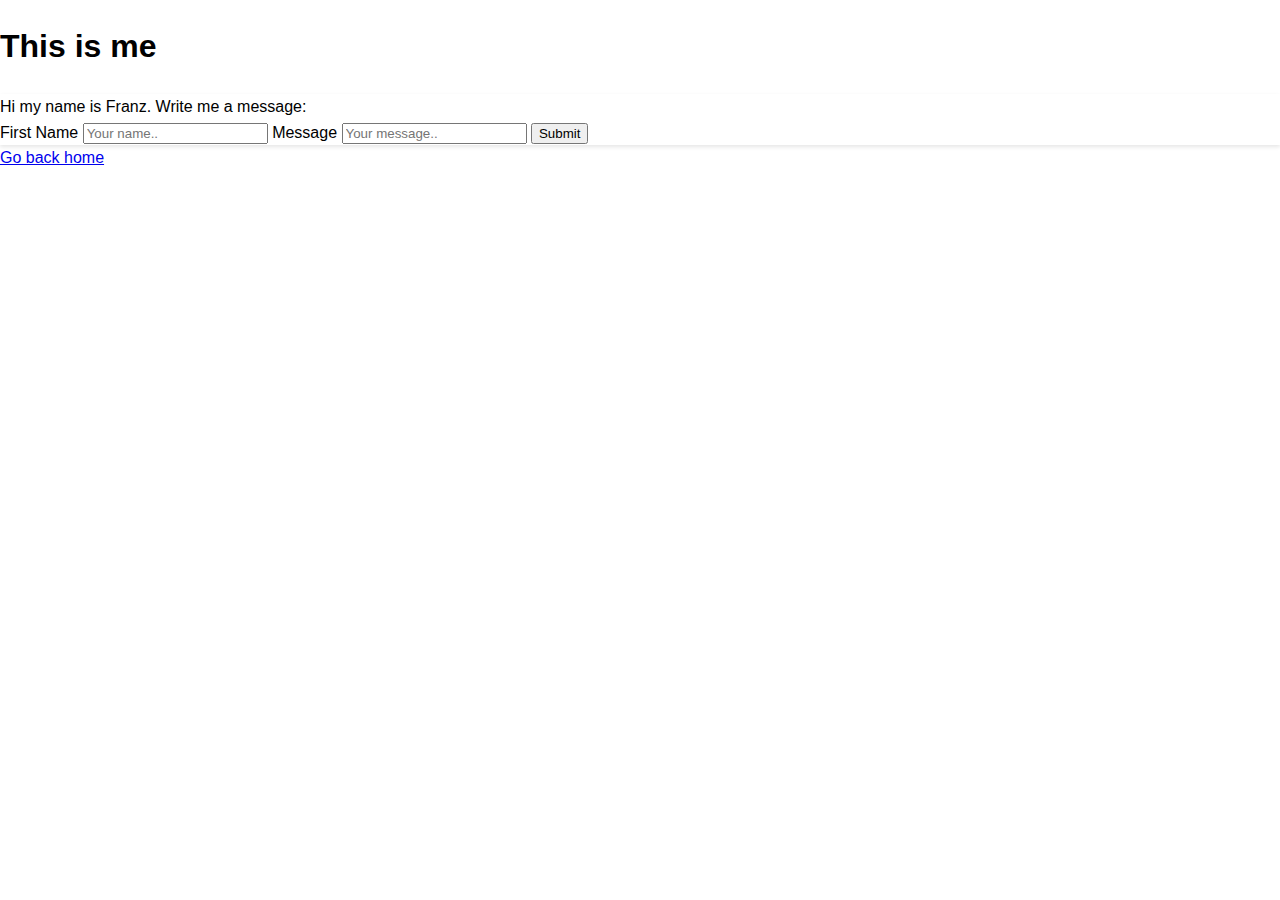
==== static/about.html @ 29d35bf8 "first commit" ====
<!DOCTYPE html>
<html lang="en">
    <head>
        <meta charset="utf-8" />
        <meta name="viewport" content="width=device-width,initial-scale=1.0"/>
        <meta
            name="description"
            content="My personal blog website for the Udacity course: Front End Web Developer." />

        <link rel="icon" href="https://developer.mozilla.org/favicon-48x48.bc390275e955dacb2e65.png"/>
        <title>Franz' personal blog website</title>
        <link rel="stylesheet" href="../css/page.css" />
    </head>

    <body>
        <div class="container">
            <div class="header box"><h1>This is me</h1></div>
            <div class="content box">
                Hi my name is Franz.

                Write me a message:

                <form action="/action_page.php">
                    <label for="fname">First Name</label>
                    <input type="text" id="fname" name="firstname" placeholder="Your name..">
                
                    <label for="message">Message</label>
                    <input type="text" id="message" name="message" placeholder="Your message..">
                  
                    <input type="submit" value="Submit">
                </form>
            </div>
            <div class="footer box"></div>
                <a href=../index.html>Go back home</a>
            </div>
        </div>
    </body>
</html>
---- css/page.css ----
@import url("images.css");

body {
    margin: 0;
    padding: 0;
    font-family: Roboto, -apple-system, BlinkMacSystemFont, 'Segoe UI', Oxygen, Ubuntu, Cantarell, sans-serif;
    line-height: 1.6;
}

.page-container {
    display: grid;
    grid-gap: 15px;
    grid-template-columns: 1fr;
    grid-auto-rows: minmax(100px, auto);
    /* grid-template-rows: repeat(auto-fill, minmax(100px, 1fr)) */
}

.page-header {
    text-align: center;
}

.page-nav-link {
    text-decoration: none;
    font-weight: 500;
}

.page-nav-link:hover {
    text-decoration: underline;
}

.post-title {
    font-size: 2.5rem;
}

.post-meta {
    color: #666;
    font-size: 0.9rem;
}

/* Author Section */
.author-section {
    display: flex;
    flex-direction: row;
    align-items: center;
    background-color: white;
    box-shadow: 0 2px 4px rgba(0,0,0,0.1);
}

.author-image {
    width: 80px;
    height: 80px;
    border-radius: 50%;
    object-fit: cover;
}

.author-name {
    margin: 0;
    font-size: 1.2rem;
}

.author-credentials,
.author-company,
.author-bio {
    margin: 0.25rem 0;
    font-size: 0.9rem;
}

/* Content Styles */
.content {
    background-color: white;
    box-shadow: 0 2px 4px rgba(0,0,0,0.1);
}

.featured-image {
    width: 100%;
    transition: transform 0.3s ease;
}

.featured-image:hover {
    transform: scale(1.02);
}

figcaption {
    text-align: center;
    color: #666;
    font-size: 0.9rem;
    margin-top: 0.5rem;
}

.project-button {
    display: inline-block;
    padding: 0.75rem 1.5rem;
    color: white;
    text-decoration: none;
    transition: background-color 0.3s ease;
}

.project-button:hover {
    background-color: #2980b9;
}

/* Footer and Share Section */
.page-footer {
    background-color: white;
    box-shadow: 0 2px 4px rgba(0,0,0,0.1);
}

.share-section {
    text-align: center;
}

.share-buttons {
    display: flex;
    gap: 1rem;
    justify-content: center;
    flex-direction: column;
}

.share-button {  
    gap: 0.5rem;
    padding: 0.5rem 1rem;
    border: none;
    background-color: #f0f2f5;
    cursor: pointer;
    transition: background-color 0.3s ease;
    width: 80%;
}

.share-button:hover {
    background-color: #e4e6eb;
}

@media (min-width: 800px) {
    .page-container {
        grid-template-columns: 3fr 1fr;
        grid-template-areas:
            "header header"
            "content author"
            "footer footer";
    }

    .page-header { grid-area: header; }
    .content { grid-area: content; }
    .author-section { grid-area: author; }
    .page-footer { 
        grid-area: footer; 
    }

    .author-section {
        flex-direction: column;
    }

    .share-buttons {
        flex-direction: row;
    }
    
    .share-button {
        width: 20%;  /* Make buttons wider on mobile */
    }
}
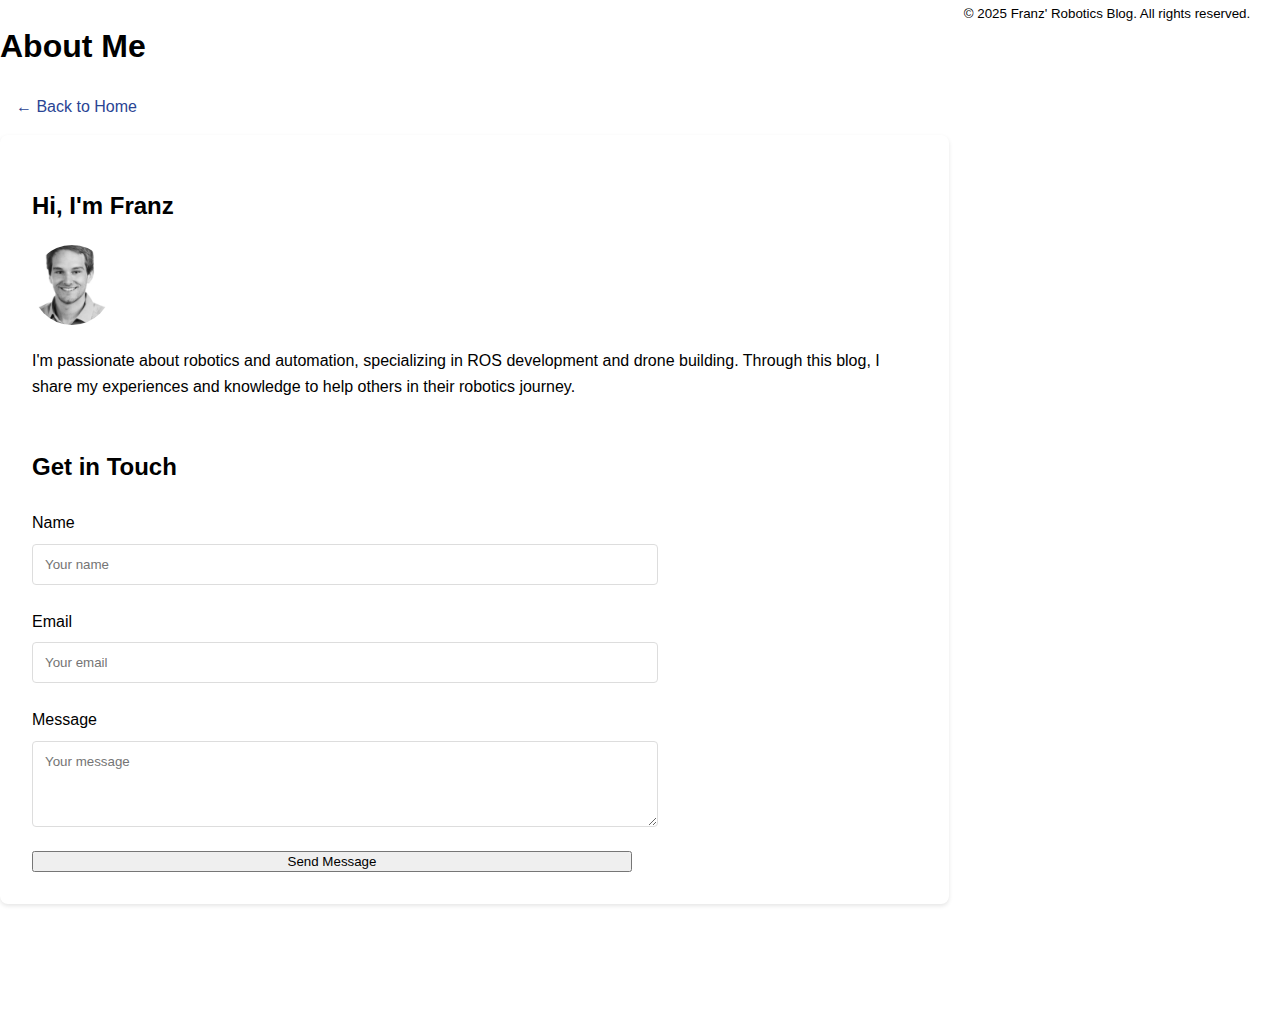
==== commit a2287a79: "restructure index and finalize about page" ====
--- a/static/about.html
+++ b/static/about.html
@@ -9,30 +9,73 @@
 
         <link rel="icon" href="https://developer.mozilla.org/favicon-48x48.bc390275e955dacb2e65.png"/>
         <title>Franz' personal blog website</title>
-        <link rel="stylesheet" href="../css/page.css" />
+        <link rel="stylesheet" href="../css/about.css" />
     </head>
 
     <body>
-        <div class="container">
-            <div class="header box"><h1>This is me</h1></div>
-            <div class="content box">
-                Hi my name is Franz.
+        <div class="page-container">
+            <header class="header">
+                <h1>About Me</h1>
+                <nav class="page-nav-bar">
+                    <a href="../index.html" class="page-nav-link">← Back to Home</a>
+                </nav>
+            </header>
 
-                Write me a message:
+            <main class="content">
+                <section class="about-section">
+                    <h2>Hi, I'm Franz</h2>
+                    <img src="../assets/profile-photo.jpg" alt="Franz" class="author-image">
+                    <p>
+                        I'm passionate about robotics and automation, specializing in ROS development
+                        and drone building. Through this blog, I share my experiences and knowledge
+                        to help others in their robotics journey.
+                    </p>
+                </section>
 
-                <form action="/action_page.php">
-                    <label for="fname">First Name</label>
-                    <input type="text" id="fname" name="firstname" placeholder="Your name..">
+                <section class="contact-section">
+                    <h2>Get in Touch</h2>
+                    <form class="contact-form" action="/action_page.php" method="POST">
+                        <div class="form-group">
+                            <label for="fname">Name</label>
+                            <input 
+                                type="text" 
+                                id="fname" 
+                                name="firstname" 
+                                placeholder="Your name"
+                                required
+                            >
+                        </div>
+                        
+                        <div class="form-group">
+                            <label for="email">Email</label>
+                            <input 
+                                type="email" 
+                                id="email" 
+                                name="email" 
+                                placeholder="Your email"
+                                required
+                            >
+                        </div>
                 
-                    <label for="message">Message</label>
-                    <input type="text" id="message" name="message" placeholder="Your message..">
-                  
-                    <input type="submit" value="Submit">
-                </form>
-            </div>
-            <div class="footer box"></div>
-                <a href=../index.html>Go back home</a>
-            </div>
+                        <div class="form-group">
+                            <label for="message">Message</label>
+                            <textarea 
+                                id="message" 
+                                name="message" 
+                                placeholder="Your message"
+                                rows="4"
+                                required
+                            ></textarea>
+                        </div>
+                      
+                        <button type="submit" class="button">Send Message</button>
+                    </form>
+                </section>
+            </main>
+
+            <footer class="footer">
+                <small>&copy; 2025 Franz' Robotics Blog. All rights reserved.</small>
+            </footer>
         </div>
     </body>
 </html>
--- a/css/about.css
+++ b/css/about.css
@@ -0,0 +1,45 @@
+@import url("page.css");
+
+.about-section {
+    margin-bottom: 3rem;
+}
+
+.contact-section h2 {
+    margin-bottom: 1.5rem;
+}
+
+/* Form styles */
+.contact-form {
+    display: grid;
+    gap: 1.5rem;
+    max-width: 600px;
+}
+
+.form-group {
+    display: grid;
+    gap: 0.5rem;
+}
+
+label {
+    font-weight: 500;
+}
+
+input,
+textarea {
+    padding: 0.75rem;
+    border: 1px solid #ddd;
+    border-radius: 4px;
+    width: 100%;
+    font-family: inherit;
+}
+
+textarea {
+    resize: vertical;
+}
+
+input:focus,
+textarea:focus {
+    outline: none;
+    border-color: var(--primary-color);
+    box-shadow: 0 0 0 2px rgba(42, 68, 148, 0.1);
+}
